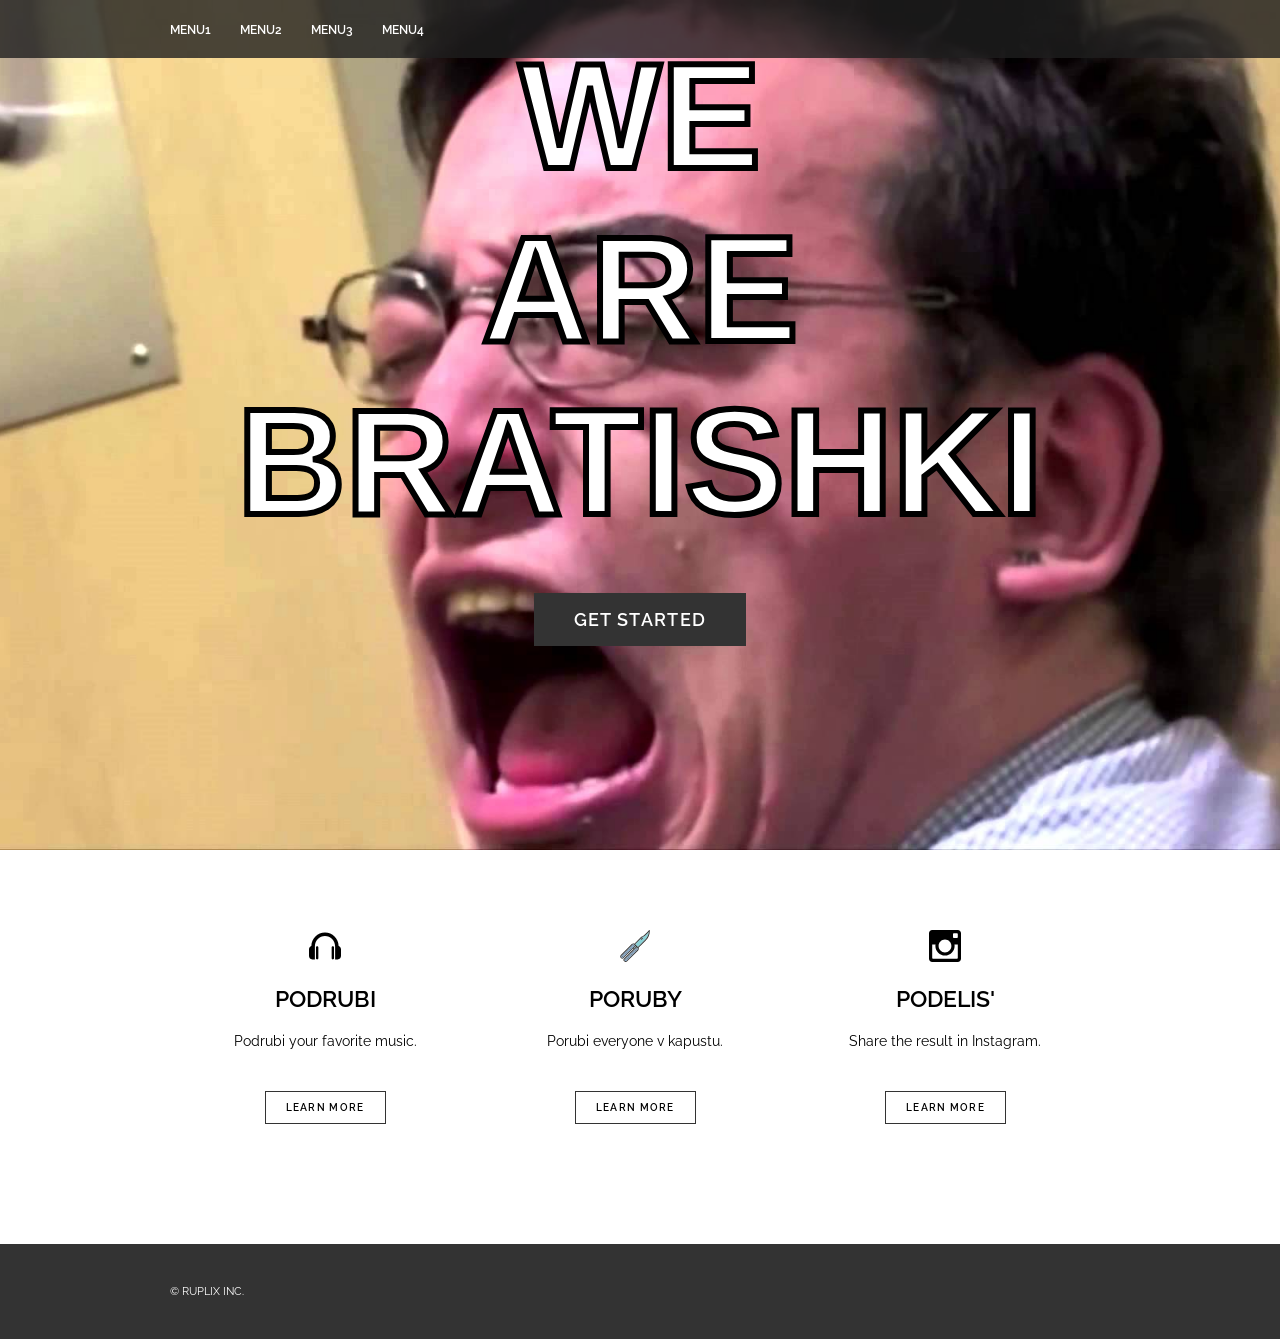
==== index.html @ 1e247190 "fixed" ====
<!DOCTYPE html>
<html>
  <head>
    <link href="https://fonts.googleapis.com/css?family=Raleway:400, 600" rel="stylesheet">
    <link href="style.css" type="text/css" rel="stylesheet">
  </head>
<body>

  <div class="header">
    <div class="container">
      <ul class="nav">
        <li>menu1</li>
        <li>menu2</li>
        <li>menu3</li>
        <li>menu4</li>
      </ul>
    </div>
  </div>

  <div class="jumbotron">
    <div class="container">
      <div class="main">
        <h1>We<br>are<br>Bratishki</h1>
        <a class="btn-main" href="#">Get started</a>
      </div>
    </div>
  </div>

  <div class="supporting">
    <div class="container">

      <div class="col">
        <img src="headphone-symbol.svg">
        <h2>Podrubi</h2>
        <p>Podrubi your favorite music.</p>
        <a class="btn-default" href="#">Learn more</a>
      </div>

      <div class="col">
        <img src="knife.svg">
        <h2>Poruby</h2>
        <p>Porubi everyone v kapustu.</p>
        <a class="btn-default" href="#">Learn more</a>
      </div>

      <div class="col">
        <img src="instagram-logo.svg">
        <h2>Podelis'</h2>
        <p>Share the result in Instagram.</p>
        <a class="btn-default" href="#">Learn more</a>
      </div>

    </div>
    <div class="clearfix"></div>
  </div>

  <div class="footer">
    <div class="container">
      <p>&copy; Ruplix inc.</p>
    </div>
  </div>

</body>
</html>
---- style.css ----
html, body {
  margin: 0;
  padding: 0;
}

.container {
  max-width: 940px;
  margin: 0 auto;
  padding: 0 10px;
}

.jumbotron {
  background: url(frank.jpg) no-repeat center center;
  background-size: cover;
  height: 850px;
}

.header {
  background-color: rgba(30, 30, 30, 0.8);
  position: fixed;
  width: 100%;
  z-index: 1000;
}

.nav {
  list-style-type: none;
  margin: 0;
  padding: 20px 0;
}

.nav li {
  color: #fff;
  display: inline;
  font-family: 'Raleway', sans-serif;
  font-weight: 600;
  font-size: 12px;
  margin-right: 25px;
  text-transform: uppercase;
}

.main {
  position: relative;
  top: 30px;
  text-align: center;
}

.main h1 {
  color: #FFF;
  font-family: 'compact', sans-serif;
  font-weight: 900;
  font-size: 150px;
  margin-top: 0;
  margin-bottom: 60px;
  text-transform: uppercase;
  -webkit-text-stroke: 6px black;
}

.btn-main {
  background-color: #333;
  color: #fff;
  font-family: 'Raleway', sans-serif;
  font-weight: 600;
  font-size: 18px;
  letter-spacing: 1.3px;
  padding: 16px 40px;
  text-decoration: none;
  text-transform: uppercase;
}

.btn-default {
  border: 1px solid #333;
  color: #000;
  font-family: 'Raleway', sans-serif;
  font-weight: 600;
  font-size: 10px;
  letter-spacing: 1.3px;
  padding: 10px 20px;
  text-decoration: none;
  text-transform: uppercase;
  display: inline-block;
  margin-bottom: 20px;
}

.supporting {
  padding-top: 80px;
  padding-bottom: 100px;
}

.supporting .col {
  float: left;
  width: 33%;
  font-family: 'Raleway', sans-serif;
  text-align: center;
}

.supporting img {
  height: 32px;
}

.supporting h2 {
  font-weight: 600;
  font-size: 23px;
  text-transform: uppercase;
}

.supporting p {
  font-weight: 400;
  font-size: 14px;
  line-height: 20px;
  padding: 0 50px;
  margin-bottom: 40px;
}

.clearfix {
  clear: both;
}

.footer {
  background-color: #333;
  color: #fff;
  padding: 30px 0;
}

.footer p {
  font-family: 'Raleway', sans-serif;
  text-transform: uppercase;
  font-size: 11px;
}
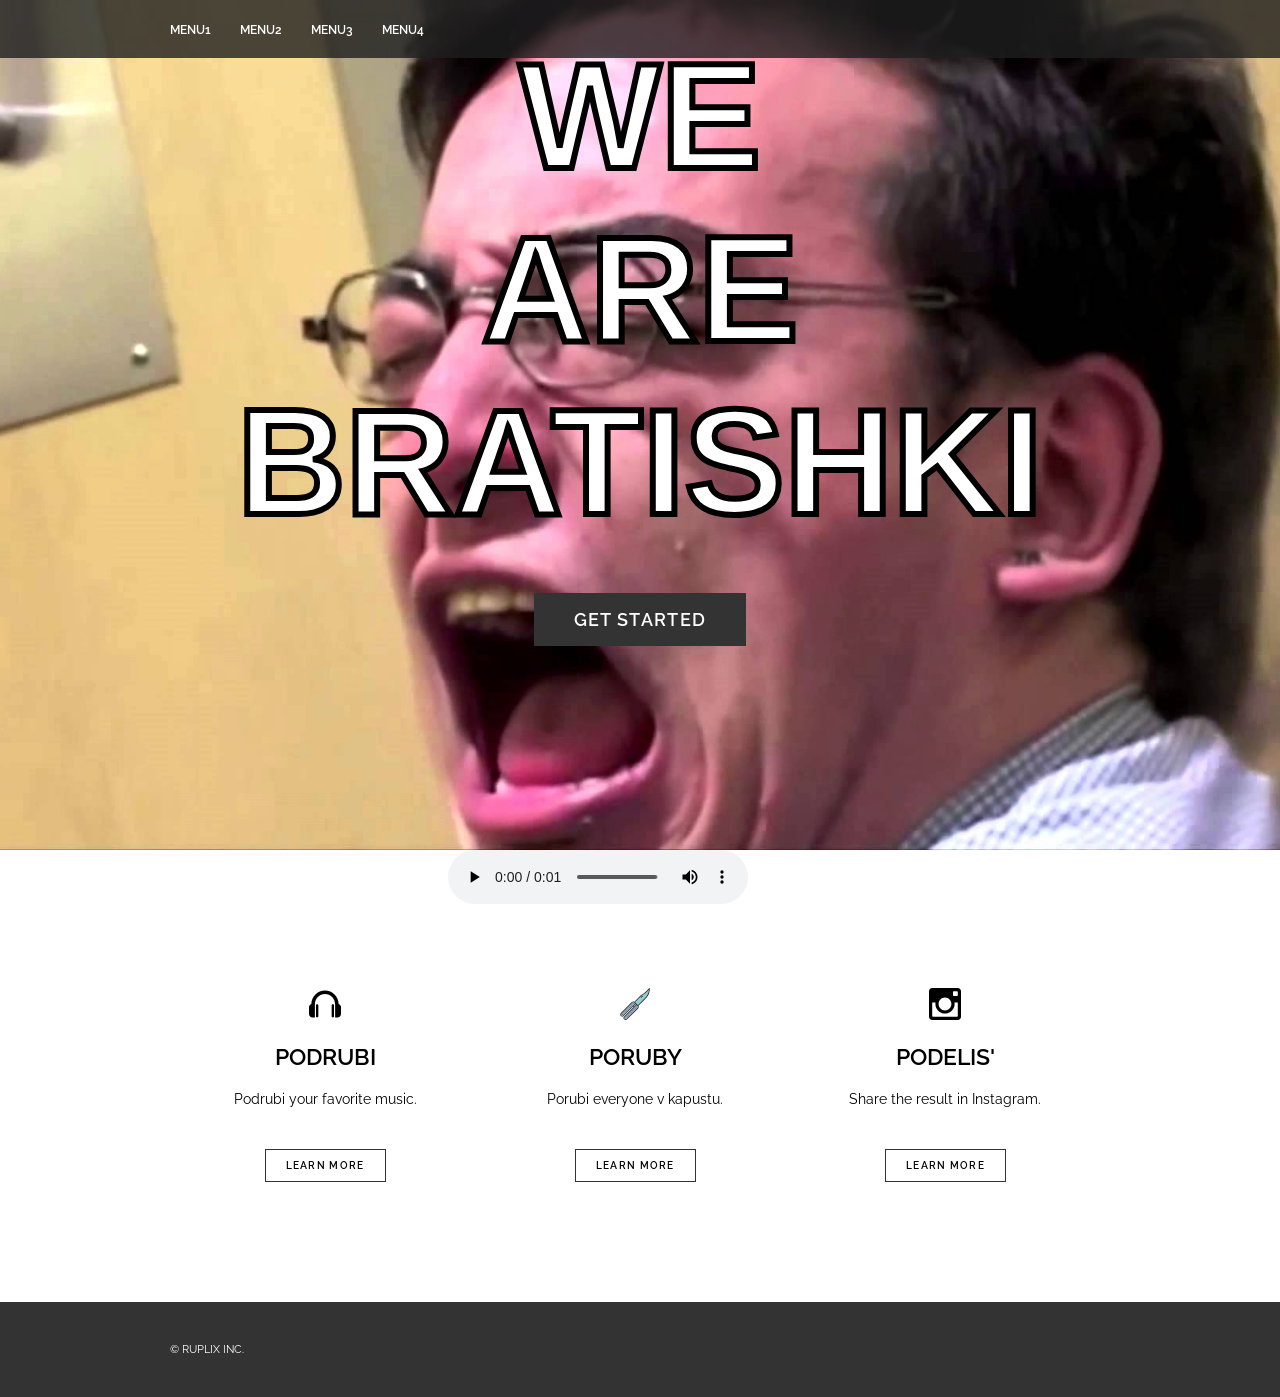
==== commit 105be0e5: "audio commit added audio player" ====
--- a/index.html
+++ b/index.html
@@ -24,6 +24,9 @@
         <a class="btn-main" href="#">Get started</a>
       </div>
     </div>
+  </div>
+  <div class="audio">
+    <audio src="FUCK YOU.mp3" controls></audio>
   </div>
 
   <div class="supporting">
--- a/style.css
+++ b/style.css
@@ -126,3 +126,6 @@
   text-transform: uppercase;
   font-size: 11px;
 }
+.audio {
+  padding-left: 35%;
+}
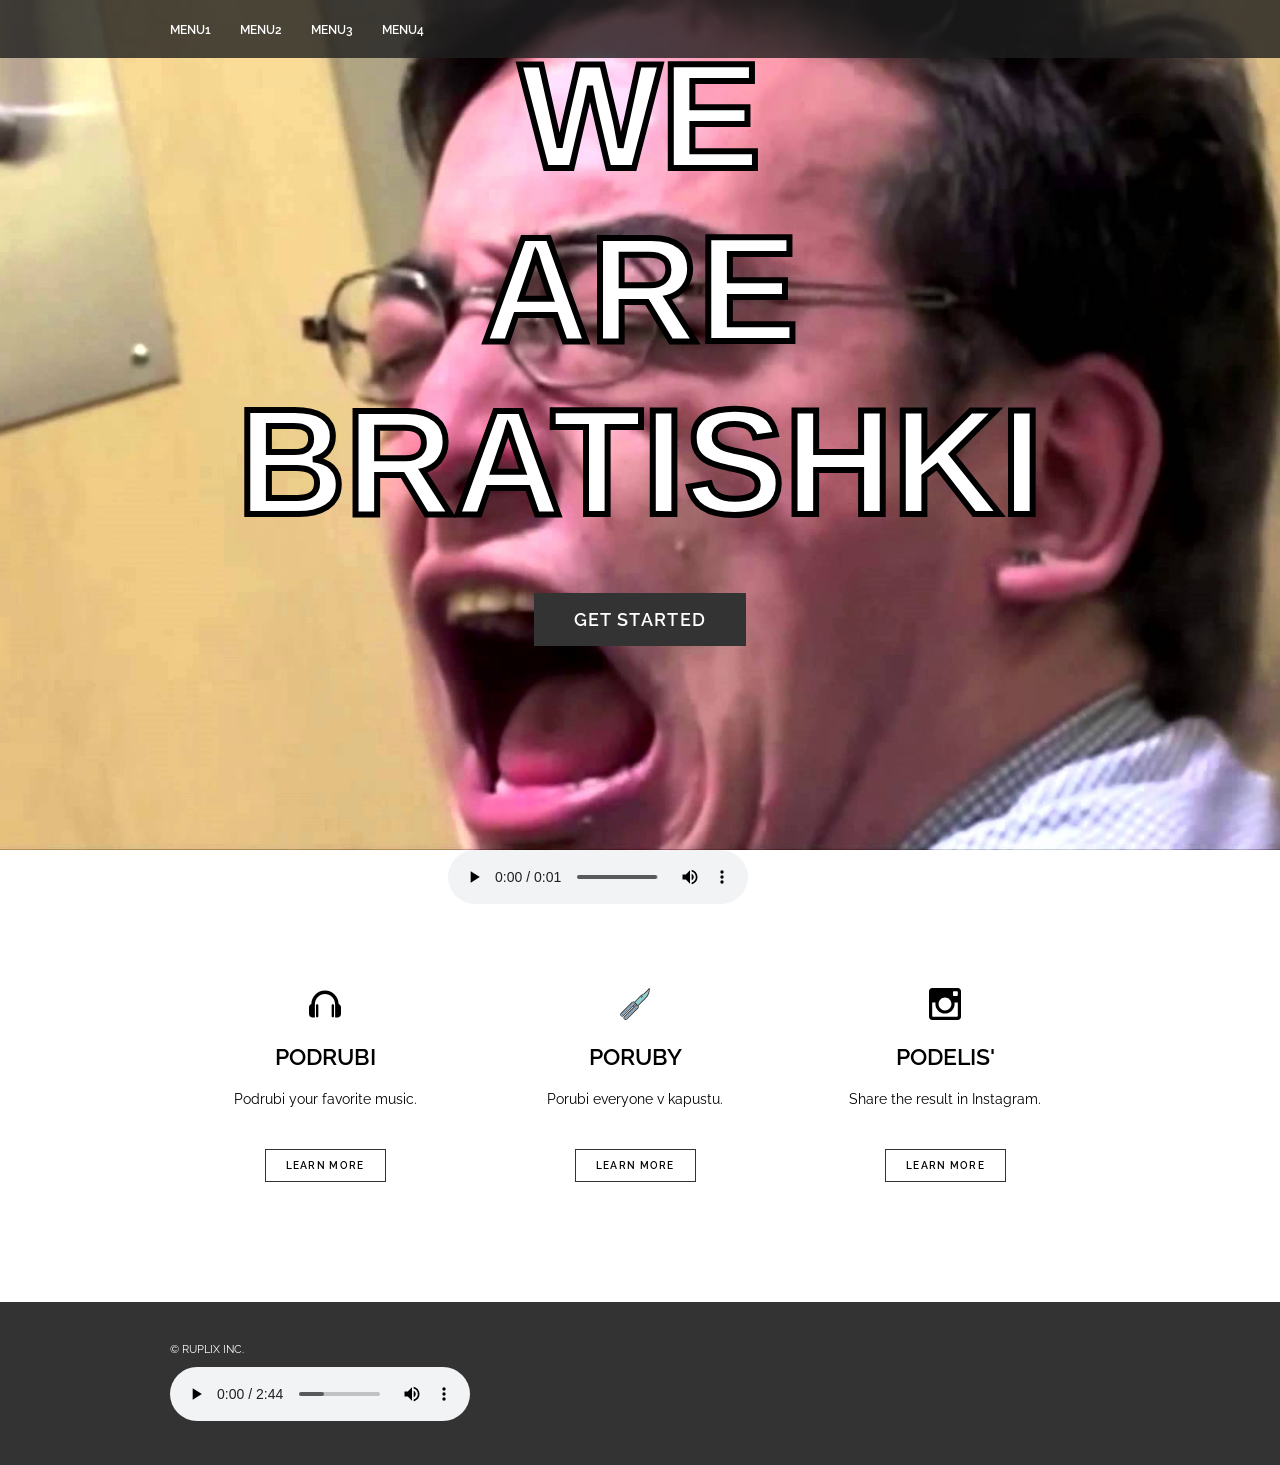
==== commit 7dd0d0fb: "audio commit 2 added autoplay audio" ====
--- a/index.html
+++ b/index.html
@@ -60,6 +60,7 @@
   <div class="footer">
     <div class="container">
       <p>&copy; Ruplix inc.</p>
+      <p><audio src="The KVSTRS - 8bit.mp3" autoplay loop controls></audio></p>
     </div>
   </div>
 
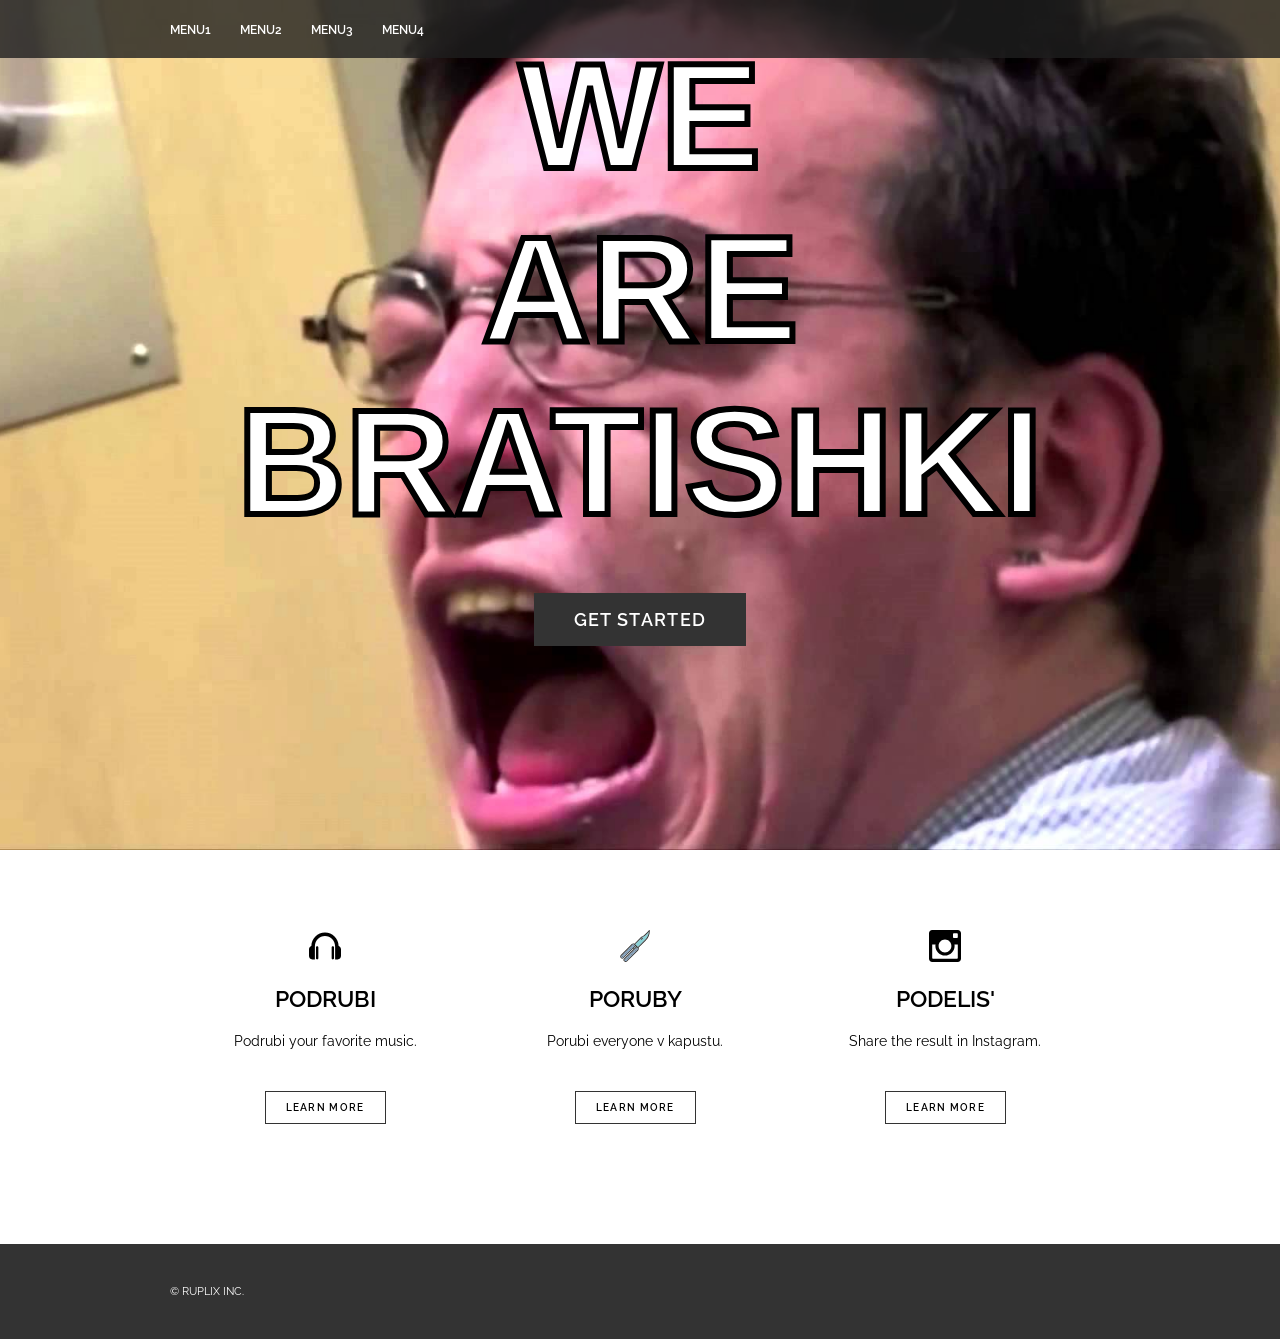
==== commit fc605e6a: "commit removed music" ====
--- a/index.html
+++ b/index.html
@@ -26,7 +26,7 @@
     </div>
   </div>
   <div class="audio">
-    <audio src="FUCK YOU.mp3" controls></audio>
+    <!--<audio src="FUCK YOU.mp3" controls></audio>-->
   </div>
 
   <div class="supporting">
@@ -60,7 +60,7 @@
   <div class="footer">
     <div class="container">
       <p>&copy; Ruplix inc.</p>
-      <p><audio src="The KVSTRS - 8bit.mp3" autoplay loop controls></audio></p>
+      <!--<p><audio src="The KVSTRS - 8bit.mp3" autoplay loop controls></audio></p>-->
     </div>
   </div>
 
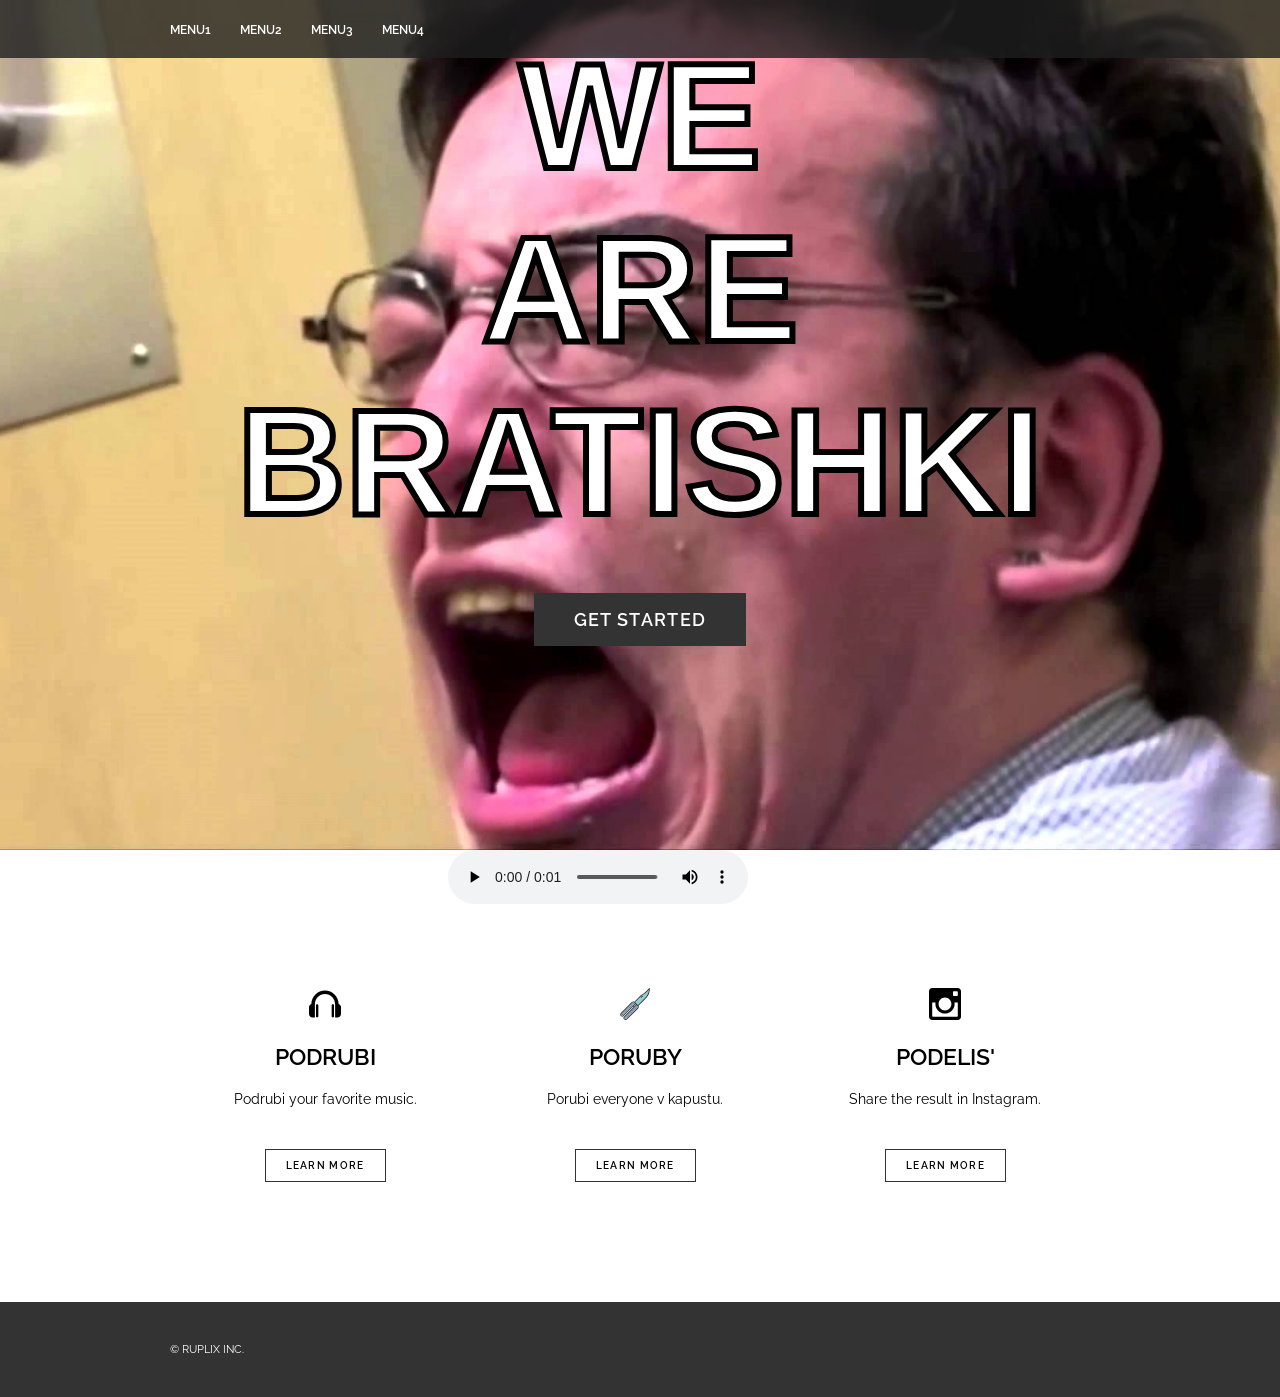
==== commit bcfe0eb7: "audio went back" ====
--- a/index.html
+++ b/index.html
@@ -26,7 +26,7 @@
     </div>
   </div>
   <div class="audio">
-    <!--<audio src="FUCK YOU.mp3" controls></audio>-->
+    <audio src="FUCK YOU.mp3" controls></audio>
   </div>
 
   <div class="supporting">
